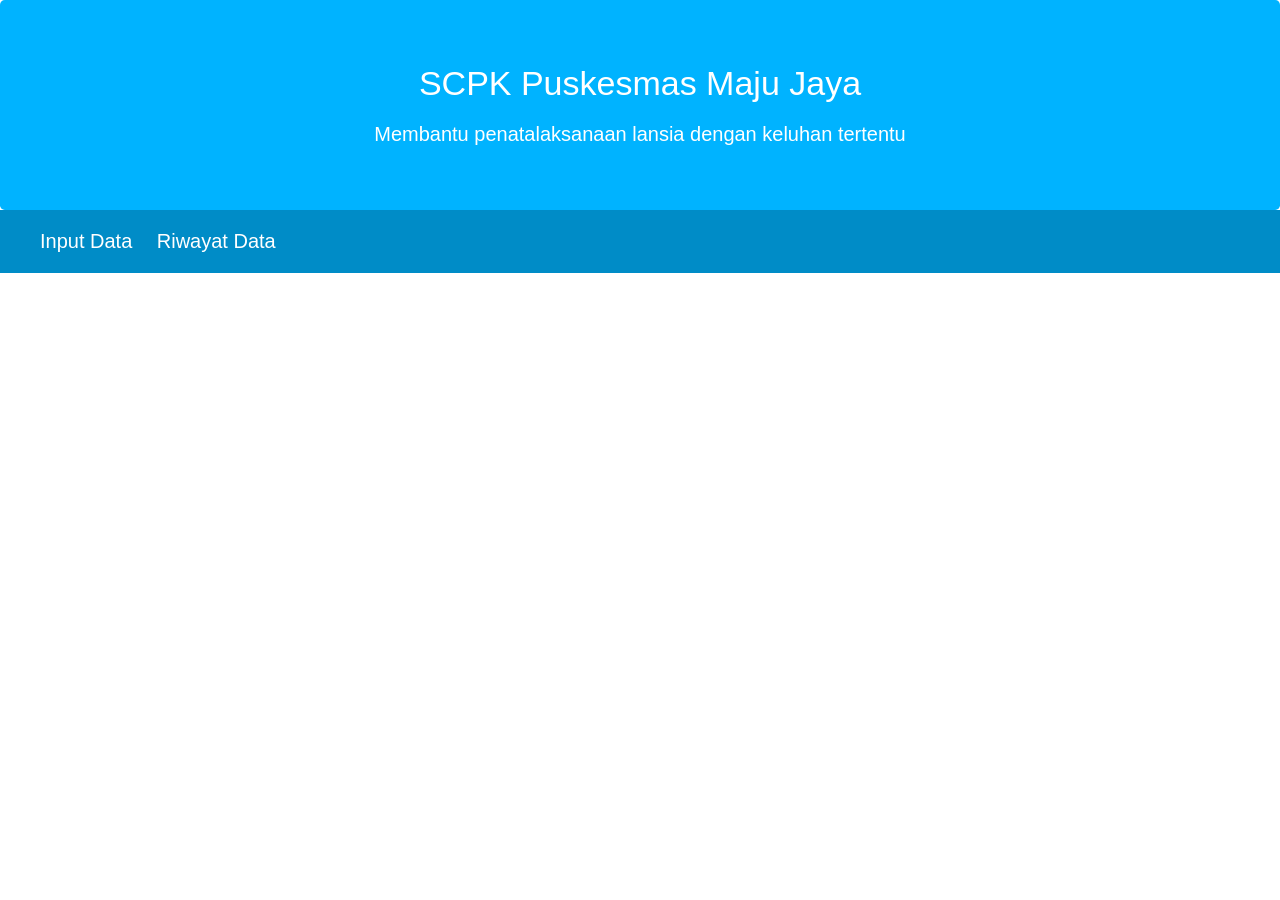
==== html/index.html @ c051a45f "edit css dan html ganti pake jumbotron, ganti nav" ====
<!DOCTYPE html>
<html lang="en">
<head>
    <meta charset="UTF-8">
    <meta name="viewport" content="width=device-width, initial-scale=1.0">
    <title>Document</title>
    <link rel="stylesheet" href="https://stackpath.bootstrapcdn.com/bootstrap/4.5.0/css/bootstrap.min.css" integrity="sha384-9aIt2nRpC12Uk9gS9baDl411NQApFmC26EwAOH8WgZl5MYYxFfc+NcPb1dKGj7Sk" crossorigin="anonymous">
    <link rel="stylesheet" type="text/css" href="/css/index.css">
</head>
<body>
    <header>
        <div class="jumbotron">
            <h1 style="font-size: 34px; margin-bottom: 20px;">SCPK Puskesmas Maju Jaya</h1>
            <p>Membantu penatalaksanaan lansia dengan keluhan tertentu</p>
        </div>
        <nav>
            <a href="#">Input Data</a>
            <a href="#">Riwayat Data</a>
        </nav>
    </header>
    <main>
        
    </main>

    <script src="https://code.jquery.com/jquery-3.5.1.slim.min.js" integrity="sha384-DfXdz2htPH0lsSSs5nCTpuj/zy4C+OGpamoFVy38MVBnE+IbbVYUew+OrCXaRkfj" crossorigin="anonymous"></script>
    <script src="https://cdn.jsdelivr.net/npm/popper.js@1.16.0/dist/umd/popper.min.js" integrity="sha384-Q6E9RHvbIyZFJoft+2mJbHaEWldlvI9IOYy5n3zV9zzTtmI3UksdQRVvoxMfooAo" crossorigin="anonymous"></script>
    <script src="https://stackpath.bootstrapcdn.com/bootstrap/4.5.0/js/bootstrap.min.js" integrity="sha384-OgVRvuATP1z7JjHLkuOU7Xw704+h835Lr+6QL9UvYjZE3Ipu6Tp75j7Bh/kR0JKI" crossorigin="anonymous"></script>
</body>
</html>
---- css/index.css ----
html, body, div, span, applet, object, iframe,
h1, h2, h3, h4, h5, h6, p, blockquote, pre,
a, abbr, acronym, address, big, cite, code,
del, dfn, em, img, ins, kbd, q, s, samp,
small, strike, strong, sub, sup, tt, var,
b, u, i, center,
dl, dt, dd, ol, ul, li,
fieldset, form, label, legend,
table, caption, tbody, tfoot, thead, tr, th, td,
article, aside, canvas, details, embed, 
figure, figcaption, footer, header, hgroup, 
menu, nav, output, ruby, section, summary,
time, mark, audio, video {
	margin: 0;
	padding: 0;
	border: 0;
	font-size: 100%;
	font: inherit;
	vertical-align: baseline;
}

body {
	font-family: 'Roboto', Arial, Helvetica, sans-serif;
}



.jumbotron {
	background-color: #00b3ff;
	text-align: center;
	color: white;
	font-size: 20px;
	margin-bottom: 0;
}

nav {
	background-color: #008cc7;
	padding: 20px;
}

nav a{
	color: white;
	font-size: 20px;
	text-decoration: none;
	margin-left: 20px;
}

nav a:hover {
	text-decoration: none;
	color: white;
	font-weight: bold;
}
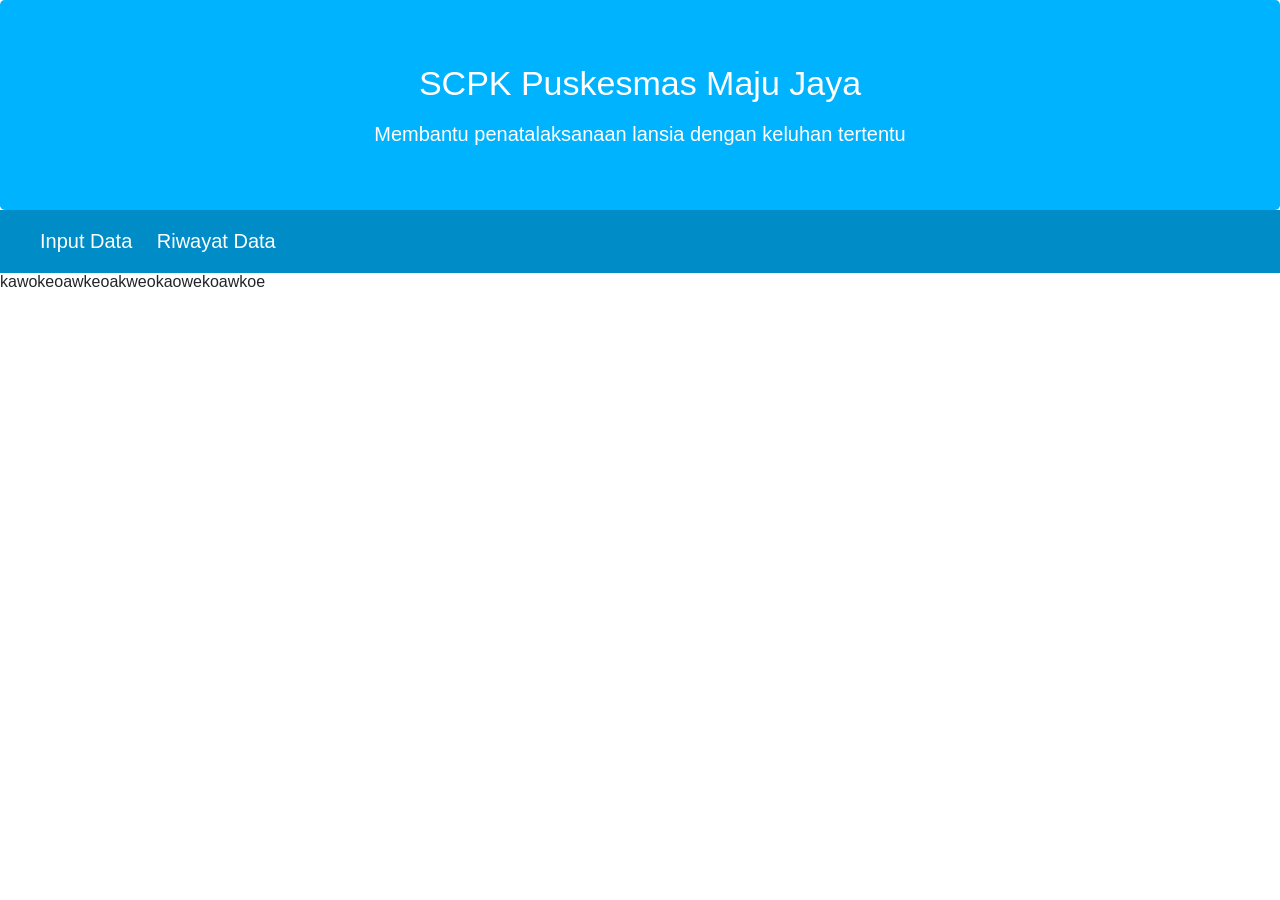
==== commit a04a8bd0: "Update index.html" ====
--- a/html/index.html
+++ b/html/index.html
@@ -19,7 +19,11 @@
         </nav>
     </header>
     <main>
-        
+        <div class="style-card">
+            <form action="" method="POST">
+                <h1>kawokeoawkeoakweokaowekoawkoe</h1>
+            </form>
+        </div>
     </main>
 
     <script src="https://code.jquery.com/jquery-3.5.1.slim.min.js" integrity="sha384-DfXdz2htPH0lsSSs5nCTpuj/zy4C+OGpamoFVy38MVBnE+IbbVYUew+OrCXaRkfj" crossorigin="anonymous"></script>
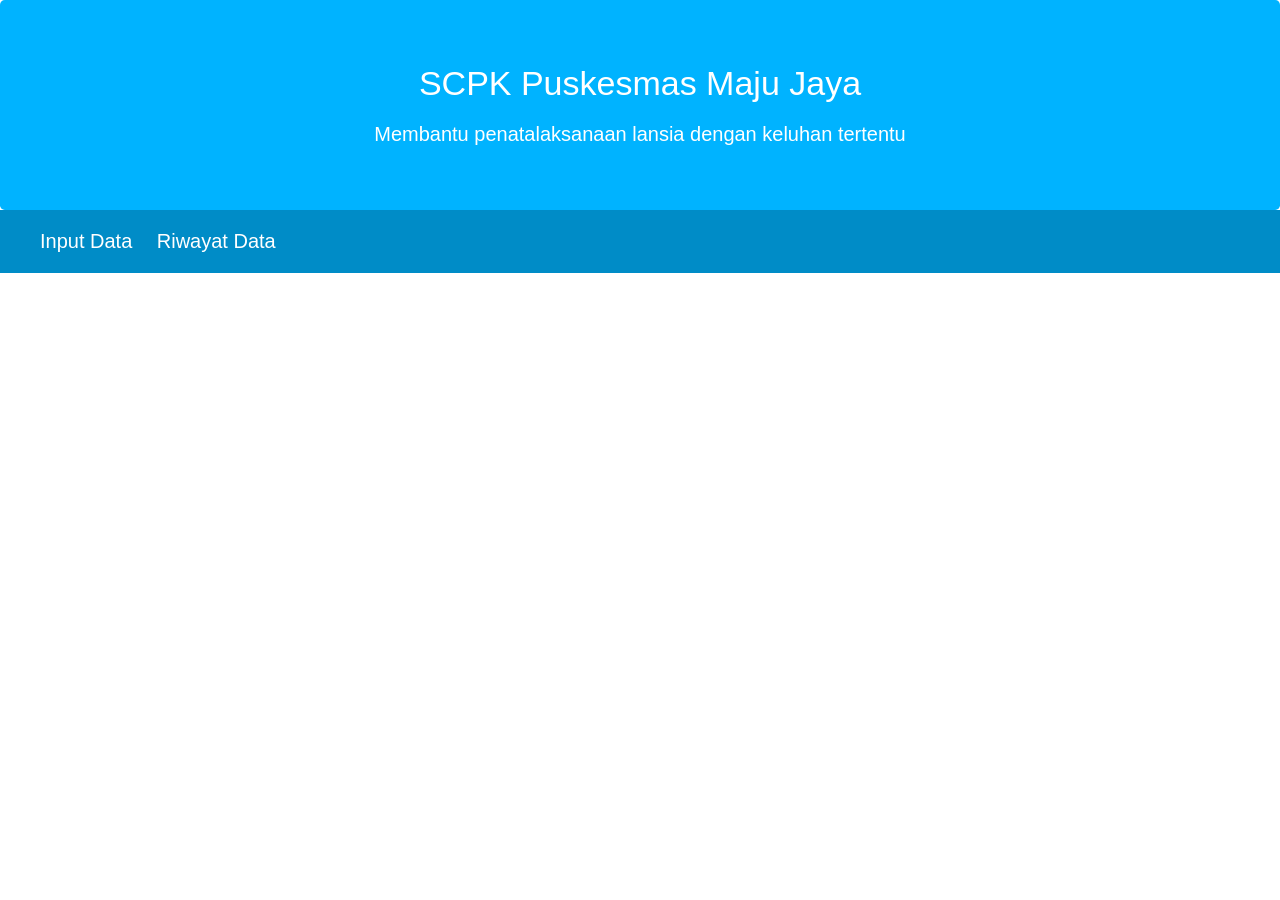
==== commit ed24a5cf: "Update index.html hapus contoh" ====
--- a/html/index.html
+++ b/html/index.html
@@ -21,7 +21,7 @@
     <main>
         <div class="style-card">
             <form action="" method="POST">
-                <h1>kawokeoawkeoakweokaowekoawkoe</h1>
+                
             </form>
         </div>
     </main>
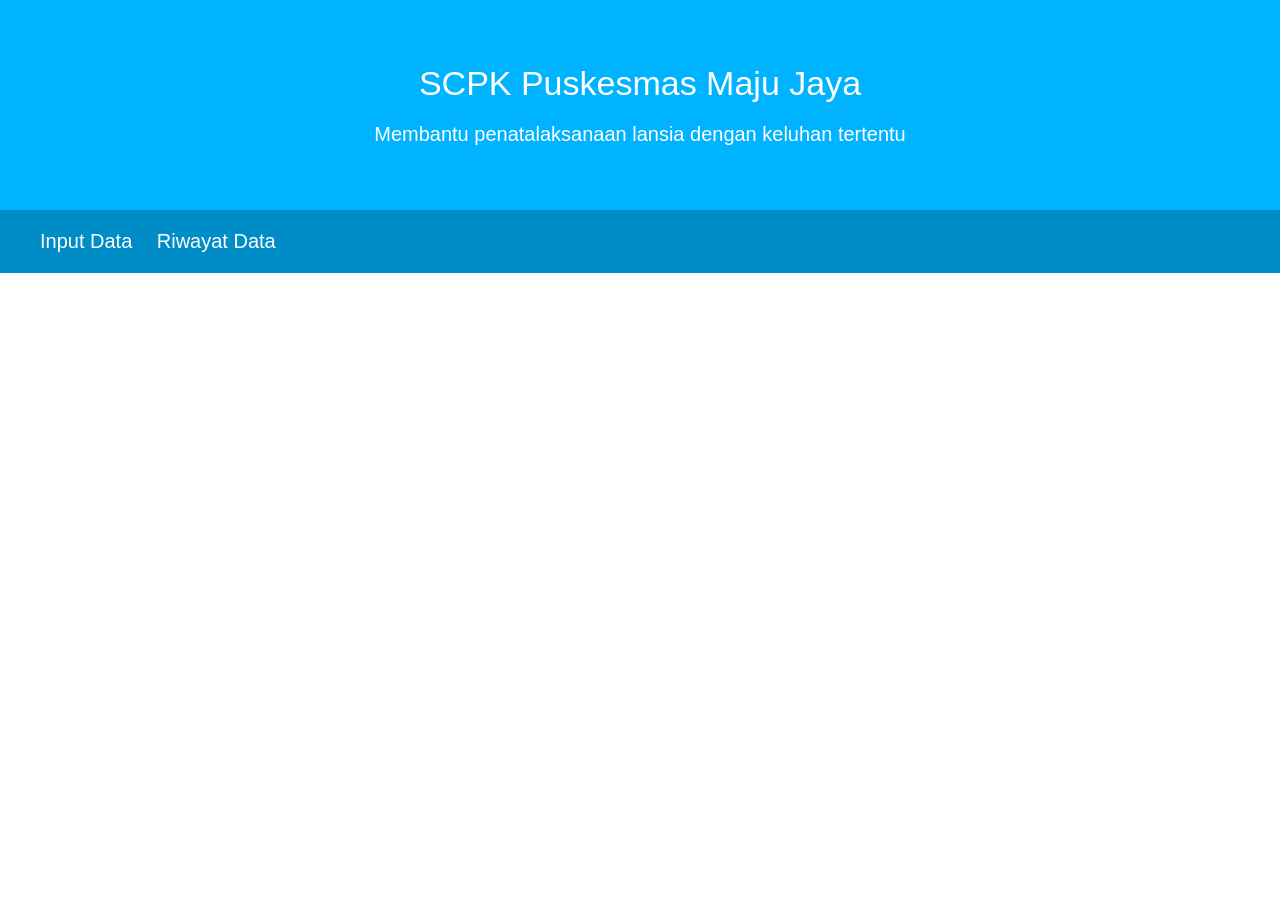
==== commit 95a39871: "update index.html" ====
--- a/html/index.html
+++ b/html/index.html
@@ -19,9 +19,14 @@
         </nav>
     </header>
     <main>
+        <div class="container">
+            <div class="row">
+                <div class="col-12"></div>
+            </div>
+        </div>
         <div class="style-card">
             <form action="" method="POST">
-                
+
             </form>
         </div>
     </main>
--- a/css/index.css
+++ b/css/index.css
@@ -31,6 +31,7 @@
 	color: white;
 	font-size: 20px;
 	margin-bottom: 0;
+	border-radius: 0;
 }
 
 nav {
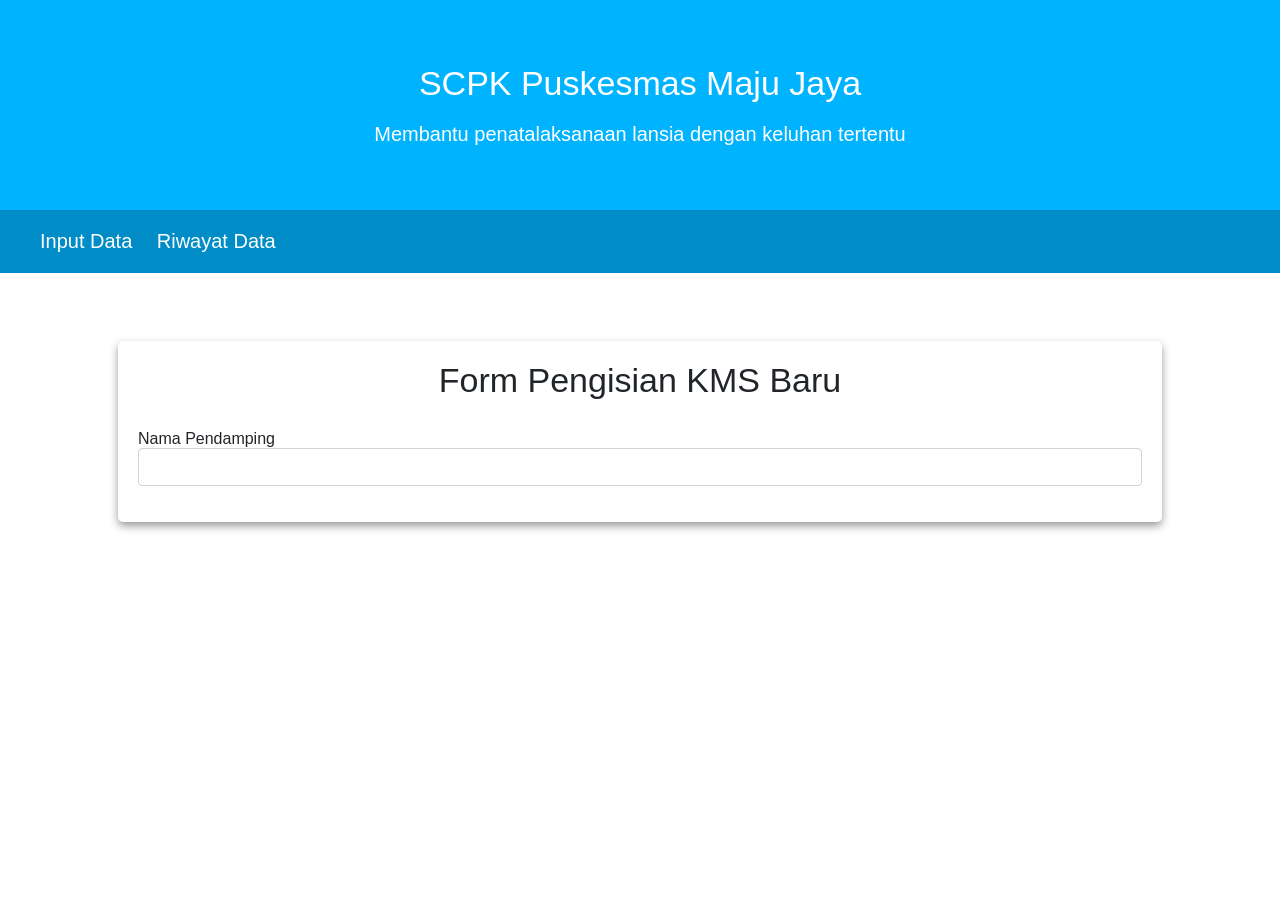
==== commit f137c819: "css and html form" ====
--- a/html/index.html
+++ b/html/index.html
@@ -21,13 +21,18 @@
     <main>
         <div class="container">
             <div class="row">
-                <div class="col-12"></div>
+                <div class="col-12 p-5">
+                    <div class="style-card">
+                        <h1 style="font-size: 34px; margin-bottom: 30px; text-align: center;">Form Pengisian KMS Baru</h1>
+                        <form action="#" method="POST">
+                            <div class="form-group">
+                                <label for="namaPendamping">Nama Pendamping</label>
+                                <input type="text" id="namaPendamping" class="form-control">
+                            </div>
+                        </form>
+                    </div>
+                </div>
             </div>
-        </div>
-        <div class="style-card">
-            <form action="" method="POST">
-
-            </form>
         </div>
     </main>
 
--- a/css/index.css
+++ b/css/index.css
@@ -51,3 +51,10 @@
 	color: white;
 	font-weight: bold;
 }
+
+.style-card {
+	border-radius: 5px;
+    box-shadow: 0 4px 8px 0 rgba(0, 0, 0, 0.4);
+    margin-top: 20px;
+    padding: 20px;
+}
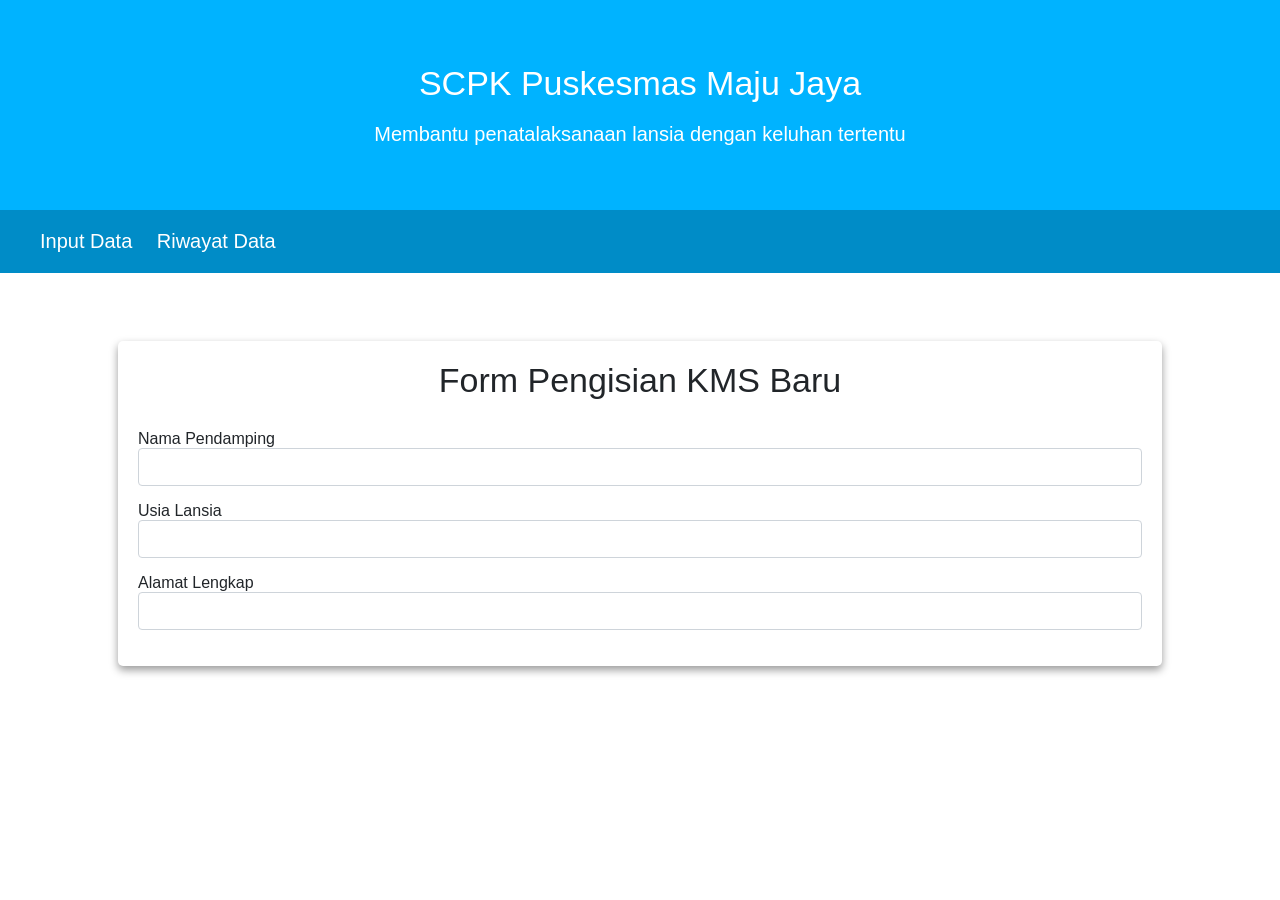
==== commit 918ea358: "Update index.html" ====
--- a/html/index.html
+++ b/html/index.html
@@ -29,6 +29,14 @@
                                 <label for="namaPendamping">Nama Pendamping</label>
                                 <input type="text" id="namaPendamping" class="form-control">
                             </div>
+                            <div class="form-group">
+                                <label for="usia">Usia Lansia</label>
+                                <input type="text" id="usia" class="form-control">
+                            </div>
+                            <div class="form-group">
+                                <label for="alamat">Alamat Lengkap</label>
+                                <input type="text" id="alamat" class="form-control">
+                            </div>
                         </form>
                     </div>
                 </div>
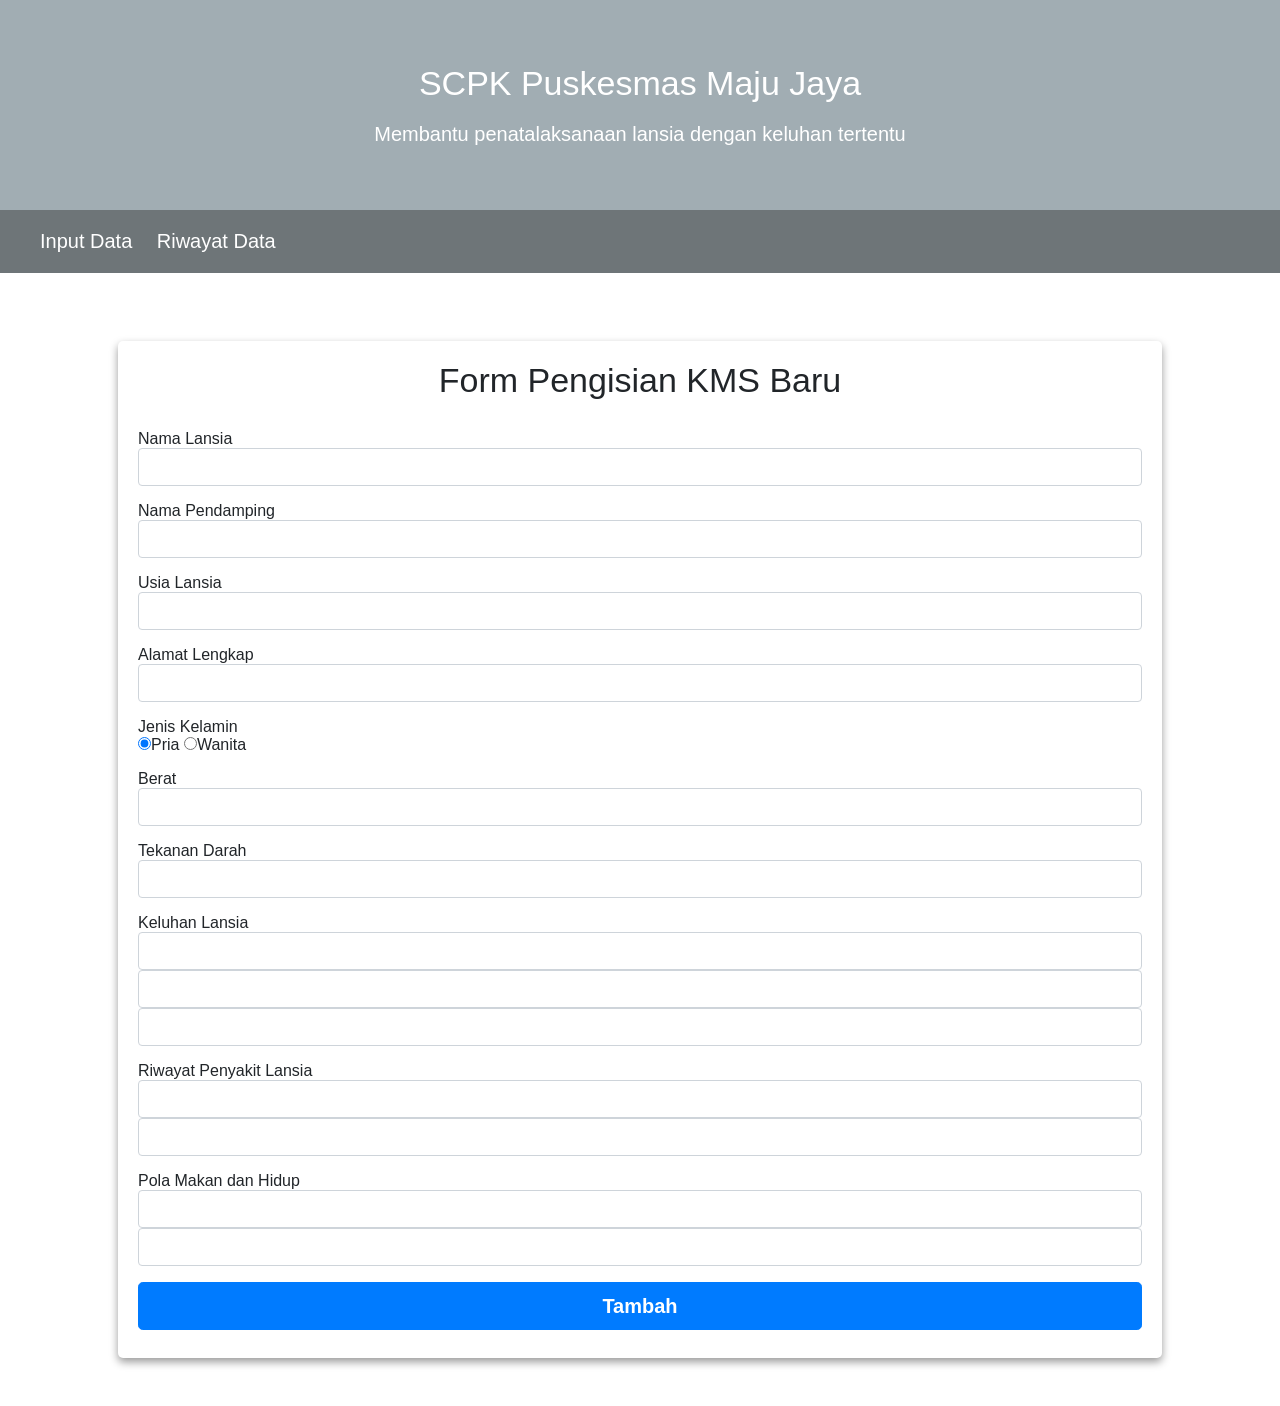
==== commit 6d41a938: "form" ====
--- a/html/index.html
+++ b/html/index.html
@@ -3,7 +3,7 @@
 <head>
     <meta charset="UTF-8">
     <meta name="viewport" content="width=device-width, initial-scale=1.0">
-    <title>Document</title>
+    <title>SCPK</title>
     <link rel="stylesheet" href="https://stackpath.bootstrapcdn.com/bootstrap/4.5.0/css/bootstrap.min.css" integrity="sha384-9aIt2nRpC12Uk9gS9baDl411NQApFmC26EwAOH8WgZl5MYYxFfc+NcPb1dKGj7Sk" crossorigin="anonymous">
     <link rel="stylesheet" type="text/css" href="/css/index.css">
 </head>
@@ -26,6 +26,10 @@
                         <h1 style="font-size: 34px; margin-bottom: 30px; text-align: center;">Form Pengisian KMS Baru</h1>
                         <form action="#" method="POST">
                             <div class="form-group">
+                                <label for="namaLansia">Nama Lansia</label>
+                                <input type="text" id="namaLansia" class="form-control">
+                            </div>
+                            <div class="form-group">
                                 <label for="namaPendamping">Nama Pendamping</label>
                                 <input type="text" id="namaPendamping" class="form-control">
                             </div>
@@ -37,6 +41,37 @@
                                 <label for="alamat">Alamat Lengkap</label>
                                 <input type="text" id="alamat" class="form-control">
                             </div>
+                            <div class="form-group">
+                                <label for="berat">Jenis Kelamin</label>
+                                <br>
+                                <input type="radio" name="jenis_kelamin" value="Pria" checked>Pria
+                                <input type="radio" name="jenis_kelamin" value="Wanita">Wanita
+                            </div>
+                            <div class="form-group">
+                                <label for="berat">Berat</label>
+                                <input type="text" id="berat" class="form-control">
+                            </div>
+                            <div class="form-group">
+                                <label for="tekananDarah">Tekanan Darah</label>
+                                <input type="text" id="tekananDarah" class="form-control">
+                            </div>
+                            <div class="form-group">
+                                <label for="keluhanLansia">Keluhan Lansia</label>
+                                <input type="text" id="keluhanLansia" class="form-control">
+                                <input type="text" id="keluhanLansia" class="form-control">
+                                <input type="text" id="keluhanLansia" class="form-control">
+                            </div>
+                            <div class="form-group">
+                                <label for="riwayatPenyakit">Riwayat Penyakit Lansia</label>
+                                <input type="text" id="riwayatPenyakit" class="form-control">
+                                <input type="text" id="riwayatPenyakit" class="form-control">
+                            </div>
+                            <div class="form-group">
+                                <label for="pola">Pola Makan dan Hidup</label>
+                                <input type="text" id="pola" class="form-control">
+                                <input type="text" id="pola" class="form-control">
+                            </div>
+                            <a class="btn btn-lg btn-primary btn-block btn-login text-upper  case font-weight-bold mb-2" type="submit">Tambah</a>
                         </form>
                     </div>
                 </div>
--- a/css/index.css
+++ b/css/index.css
@@ -26,7 +26,7 @@
 
 
 .jumbotron {
-	background-color: #00b3ff;
+	background-color: #a1adb3;
 	text-align: center;
 	color: white;
 	font-size: 20px;
@@ -35,7 +35,7 @@
 }
 
 nav {
-	background-color: #008cc7;
+	background-color: #6e7578;
 	padding: 20px;
 }
 
@@ -58,3 +58,7 @@
     margin-top: 20px;
     padding: 20px;
 }
+
+.form-control {
+	
+}
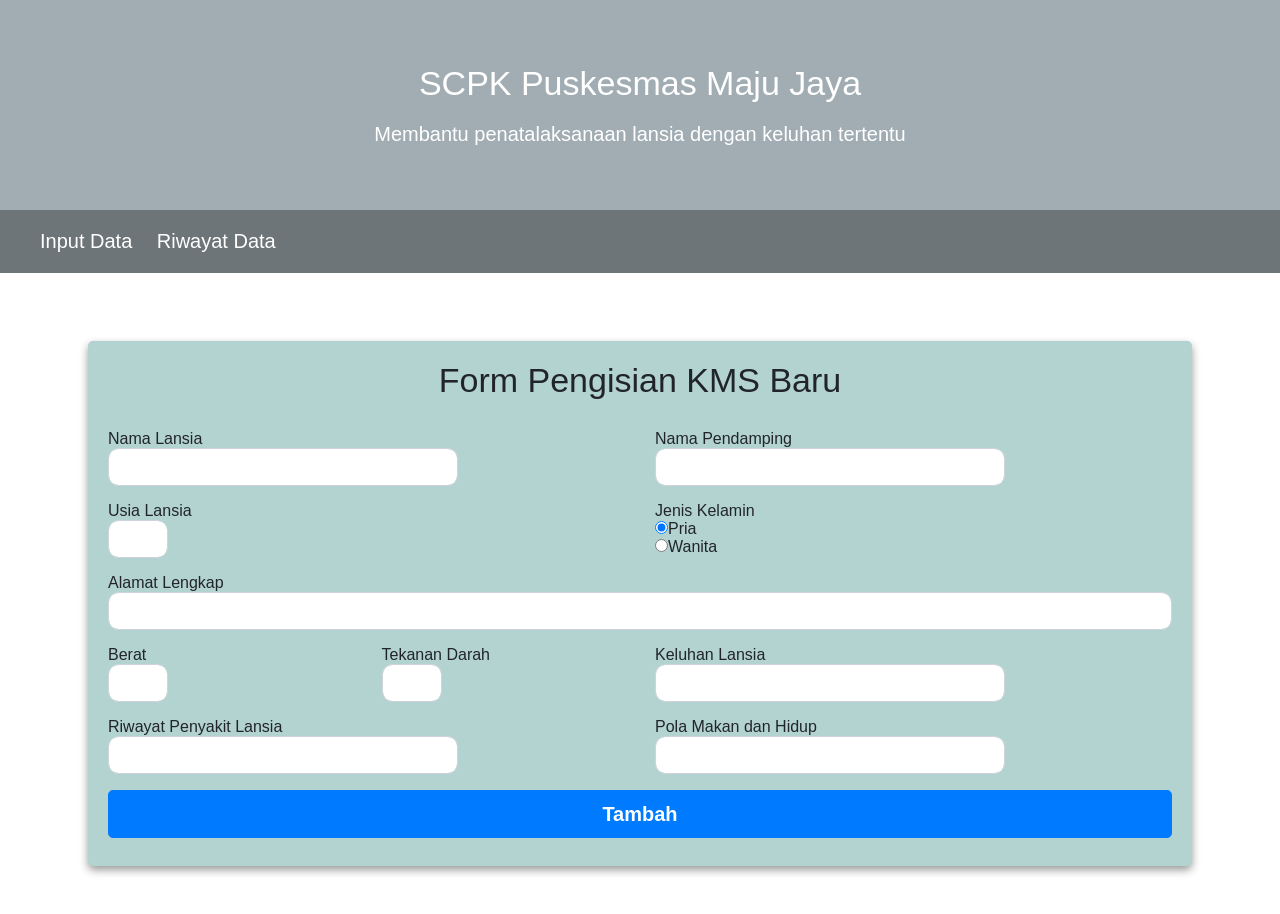
==== commit 6b8342d4: "index.html dan index.css edit form jadi responsive" ====
--- a/html/index.html
+++ b/html/index.html
@@ -25,51 +25,61 @@
                     <div class="style-card">
                         <h1 style="font-size: 34px; margin-bottom: 30px; text-align: center;">Form Pengisian KMS Baru</h1>
                         <form action="#" method="POST">
-                            <div class="form-group">
-                                <label for="namaLansia">Nama Lansia</label>
-                                <input type="text" id="namaLansia" class="form-control">
-                            </div>
-                            <div class="form-group">
-                                <label for="namaPendamping">Nama Pendamping</label>
-                                <input type="text" id="namaPendamping" class="form-control">
-                            </div>
-                            <div class="form-group">
-                                <label for="usia">Usia Lansia</label>
-                                <input type="text" id="usia" class="form-control">
-                            </div>
-                            <div class="form-group">
-                                <label for="alamat">Alamat Lengkap</label>
-                                <input type="text" id="alamat" class="form-control">
-                            </div>
-                            <div class="form-group">
-                                <label for="berat">Jenis Kelamin</label>
-                                <br>
-                                <input type="radio" name="jenis_kelamin" value="Pria" checked>Pria
-                                <input type="radio" name="jenis_kelamin" value="Wanita">Wanita
-                            </div>
-                            <div class="form-group">
-                                <label for="berat">Berat</label>
-                                <input type="text" id="berat" class="form-control">
-                            </div>
-                            <div class="form-group">
-                                <label for="tekananDarah">Tekanan Darah</label>
-                                <input type="text" id="tekananDarah" class="form-control">
-                            </div>
-                            <div class="form-group">
-                                <label for="keluhanLansia">Keluhan Lansia</label>
-                                <input type="text" id="keluhanLansia" class="form-control">
-                                <input type="text" id="keluhanLansia" class="form-control">
-                                <input type="text" id="keluhanLansia" class="form-control">
-                            </div>
-                            <div class="form-group">
-                                <label for="riwayatPenyakit">Riwayat Penyakit Lansia</label>
-                                <input type="text" id="riwayatPenyakit" class="form-control">
-                                <input type="text" id="riwayatPenyakit" class="form-control">
-                            </div>
-                            <div class="form-group">
-                                <label for="pola">Pola Makan dan Hidup</label>
-                                <input type="text" id="pola" class="form-control">
-                                <input type="text" id="pola" class="form-control">
+                            <div class="row justify-content-between">
+                                <div class="form-group col-xs-12 col-sm-12 col-md-6 col-lg-6">
+                                    <label for="namaLansia">Nama Lansia</label>
+                                    <input type="text" id="namaLansia" class="form-control">
+                                </div>
+                                <div class="form-group col-xs-12 col-sm-12 col-md-6 col-lg-6">
+                                    <label for="namaPendamping">Nama Pendamping</label>
+                                    <input type="text" id="namaPendamping" class="form-control">
+                                </div>
+                                <div class="form-group col-4">
+                                    <label for="usia">Usia Lansia</label>
+                                    <input type="text" id="usia" class="form-control">
+                                </div>
+                                <div class="form-group col-6">
+                                    <label for="berat">Jenis Kelamin</label>
+                                    <br>
+                                    <input type="radio" name="jenis_kelamin" value="Pria" checked>Pria
+                                    <br>
+                                    <input type="radio" name="jenis_kelamin" value="Wanita">Wanita
+                                </div>
+                                <div class="form-group col-12">
+                                    <label for="alamat">Alamat Lengkap</label>
+                                    <input type="text" id="alamat" class="form-control">
+                                </div>
+                                <div class="form-group col-3">
+                                    <label for="berat">Berat</label>
+                                    <input type="text" id="berat" class="form-control">
+                                </div>
+                                <div class="form-group col-3">
+                                    <label for="tekananDarah">Tekanan Darah</label>
+                                    <input type="text" id="tekananDarah" class="form-control">
+                                </div>
+                                <div class="form-group col-lg-6 col-md-6 col-xs-12 col-sm-12">
+                                    <label for="keluhanLansia">Keluhan Lansia</label>
+                                    <select type="text" id="keluhanLansia" class="form-control">
+                                        <option value="Sakit perut">Sakit perut</option>
+                                        <option value="Sesak nafas">Sesak nafas</option>
+                                        <option value="Muntah">Muntah</option>
+                                        <option value="Masuk angin">Masuk angin</option>
+                                    </select>
+                                </div>
+                                <div class="form-group col-xs-12 col-sm-12 col-md-6 col-lg-6">
+                                    <label for="riwayatPenyakit">Riwayat Penyakit Lansia</label>
+                                    <select type="text" id="keluhanLansia" class="form-control">
+                                        <option value="Diabetes">Diabetes</option>
+                                        <option value="Darah tinggi">Darah tinggi</option>
+                                    </select>
+                                </div>
+                                <div class="form-group col-xs-12 col-sm-12 col-md-6 col-lg-6">
+                                    <label for="pola">Pola Makan dan Hidup</label>
+                                    <select type="text" id="keluhanLansia" class="form-control">
+                                        <option value="Diabetes">Diabetes</option>
+                                        <option value="Darah tinggi">Darah tinggi</option>
+                                    </select>
+                                </div>
                             </div>
                             <a class="btn btn-lg btn-primary btn-block btn-login text-upper  case font-weight-bold mb-2" type="submit">Tambah</a>
                         </form>
--- a/css/index.css
+++ b/css/index.css
@@ -60,5 +60,26 @@
 }
 
 .form-control {
-	
+	border-radius: 10px;
+	color: white;
+}
+
+main .container {
+	max-width: 1200px;
+}
+
+#namaLansia, #namaPendamping, #keluhanLansia, #riwayatPenyakit, #pola{
+	width: 350px;
+}
+
+#usia, #tekananDarah{
+	width: 60px;
+}
+
+#berat{
+	width: 60px;
+}
+
+.style-card {
+	background: #B3D3D1;
 }
